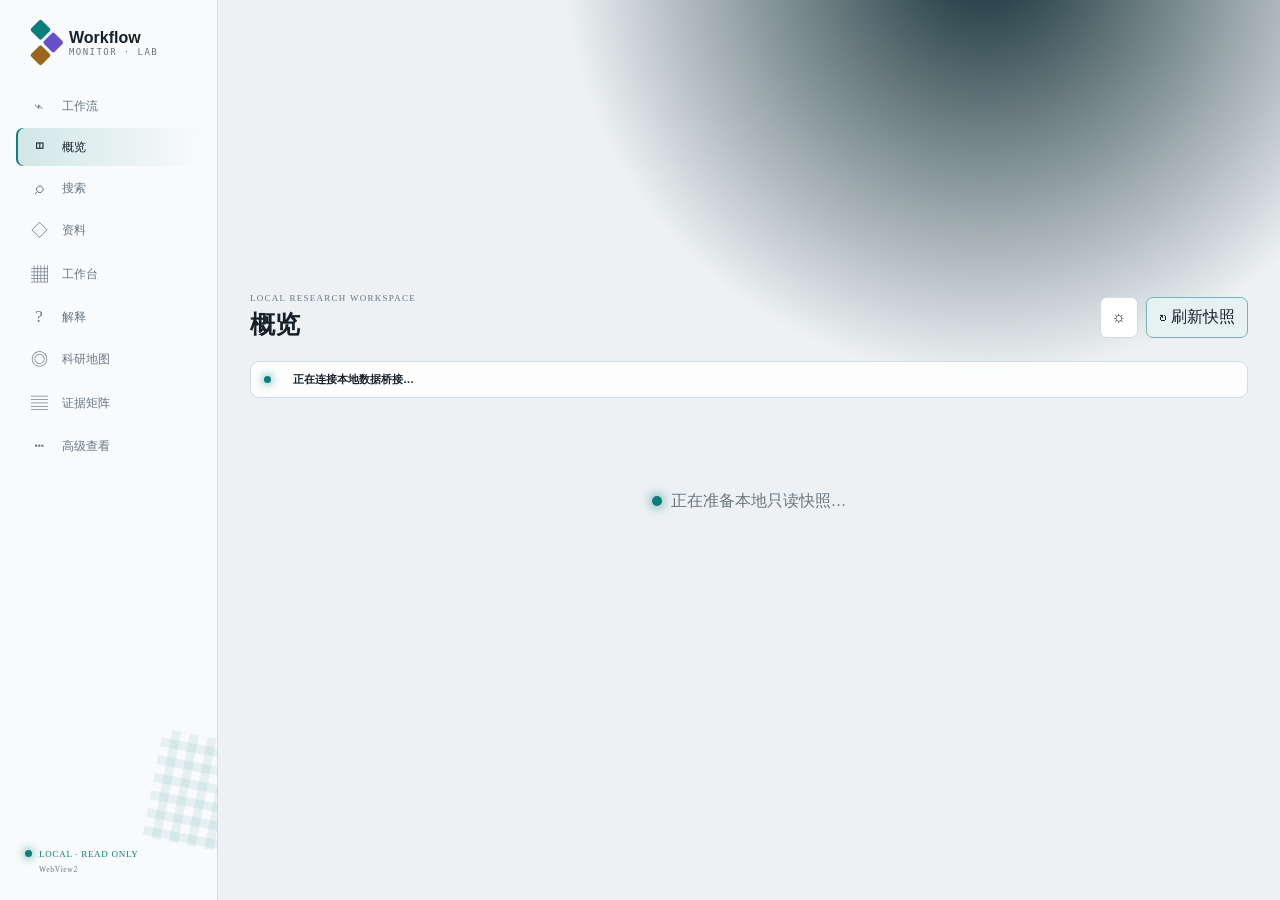
==== project_hooks/ui/web/assets/index.html @ 097acbc5 "refactor: establish modular workflow monitor architecture" ====
<!doctype html>
<html lang="zh-CN">
<head>
  <meta charset="utf-8">
  <meta name="viewport" content="width=device-width,initial-scale=1">
  <meta name="color-scheme" content="dark light">
  <title>Workflow Monitor</title>
  <link rel="stylesheet" href="styles.css">
  <link rel="stylesheet" href="workbench.css">
</head>
<body>
  <div id="app" class="app" data-theme="dark">
    <aside class="sidebar">
      <div class="brand"><span class="brand-mark"><i></i><i></i><i></i></span><span><b>Workflow</b><small>MONITOR · LAB</small></span></div>
      <nav id="navigation" aria-label="主导航"></nav>
      <div class="runtime"><span></span>LOCAL · READ ONLY<small id="runtime-version">WebView2</small></div>
    </aside>
    <main class="workspace">
      <header class="topbar">
        <div><p id="crumb">LOCAL RESEARCH WORKSPACE</p><h1 id="page-title">概览</h1></div>
        <div class="toolbar">
          <button id="theme-toggle" class="icon-button" title="切换主题" aria-label="切换主题">☼</button>
          <button id="refresh-button" class="primary-button">↻ 刷新快照</button>
        </div>
      </header>
      <div id="notice" class="notice hidden" role="status"></div>
      <section id="status-strip" class="status-strip loading"><span class="pulse"></span><b>正在连接本地数据桥接…</b></section>
      <section id="content" tabindex="-1"></section>
    </main>
  </div>
  <div id="drawer" class="drawer hidden" role="dialog" aria-modal="true" aria-labelledby="drawer-title">
    <button id="drawer-close" class="drawer-close" aria-label="关闭">×</button><div id="drawer-body"></div>
  </div>
  <script type="module" src="app.js"></script>
</body>
</html>
---- project_hooks/ui/web/assets/styles.css ----
:root{font-family:Inter,"Segoe UI","Microsoft YaHei",sans-serif}.app{--bg:#090d13;--side:#0d131b;--panel:#111923;--panel2:#17212d;--line:#253140;--text:#ecf3f7;--muted:#8494a6;--cyan:#36d4c8;--violet:#9b88f5;--amber:#e8b85f;min-height:100vh;color:var(--text);background:radial-gradient(circle at 77% -5%,#153038 0,transparent 31%),var(--bg);display:grid;grid-template-columns:218px minmax(0,1fr)}.app[data-theme=light]{--bg:#edf1f3;--side:#f9fbfc;--panel:#fff;--panel2:#f2f6f7;--line:#d3dce1;--text:#162028;--muted:#687681;--cyan:#087f79;--violet:#6552ca;--amber:#9c671d;color-scheme:light}*{box-sizing:border-box}body{margin:0;background:#090d13}button,input{font:inherit}.sidebar{background:color-mix(in srgb,var(--side) 96%,transparent);border-right:1px solid var(--line);padding:26px 16px;display:flex;flex-direction:column;position:relative;overflow:hidden}.sidebar:after{content:"";position:absolute;width:110px;height:110px;right:-45px;bottom:52px;background:linear-gradient(90deg,transparent 50%,color-mix(in srgb,var(--cyan) 8%,transparent) 50%),linear-gradient(transparent 50%,color-mix(in srgb,var(--cyan) 8%,transparent) 50%);background-size:18px 18px;transform:rotate(11deg);pointer-events:none}.brand{display:flex;align-items:center;gap:12px;padding:0 8px 28px}.brand b,.brand small{display:block}.brand small{font:9px ui-monospace,monospace;letter-spacing:.16em;color:var(--muted)}.brand-mark{width:33px;height:33px;display:grid;grid-template-columns:1fr 1fr;grid-template-rows:1fr 1fr;gap:3px;transform:rotate(45deg)}.brand-mark i{border-radius:2px}.brand-mark i:nth-child(1){background:var(--cyan)}.brand-mark i:nth-child(2){background:var(--violet)}.brand-mark i:nth-child(3){background:var(--amber);grid-column:2}nav{display:grid;gap:3px}nav button{border:0;background:transparent;color:var(--muted);padding:9px 13px;border-radius:7px;text-align:left;cursor:pointer;display:flex;gap:13px;align-items:center;font-size:12px}nav button span{font:17px ui-monospace;width:20px;text-align:center}nav button:hover{background:var(--panel2);color:var(--text)}nav button.active{background:linear-gradient(90deg,color-mix(in srgb,var(--cyan) 16%,transparent),transparent);box-shadow:inset 2px 0 var(--cyan);color:var(--text)}.runtime{margin-top:auto;padding:14px 9px 0;color:var(--cyan);font:9px ui-monospace;letter-spacing:.08em;z-index:1}.runtime>span,.pulse{display:inline-block;width:7px;height:7px;background:var(--cyan);border-radius:50%;box-shadow:0 0 10px var(--cyan);margin-right:7px}.runtime small{display:block;color:var(--muted);margin:6px 0 0 14px}.workspace{padding:25px 32px 40px;min-width:0;max-width:1680px;width:100%;margin:auto}.topbar{display:flex;align-items:center;justify-content:space-between}.topbar p{font:9px ui-monospace;letter-spacing:.14em;color:var(--muted);margin:0 0 5px}.topbar h1{font-size:25px;margin:0}.toolbar,.button-row{display:flex;gap:8px}.toolbar button,.button-row button,.graph-tools button{border:1px solid var(--line);background:var(--panel);color:var(--text);border-radius:7px;padding:9px 12px;cursor:pointer}.toolbar .icon-button{width:38px;padding:0}.primary-button{border-color:color-mix(in srgb,var(--cyan) 45%,var(--line))!important;background:color-mix(in srgb,var(--cyan) 10%,var(--panel))!important}.status-strip{border:1px solid var(--line);background:color-mix(in srgb,var(--panel) 88%,transparent);border-radius:9px;margin:20px 0 13px;padding:10px 13px;display:flex;align-items:center;gap:15px;font-size:11px}.status-strip code{border-left:1px solid var(--line);padding-left:15px;color:var(--muted)}.status-strip>span:last-child{margin-left:auto;color:var(--muted);font:9px ui-monospace}.metrics{display:grid;grid-template-columns:repeat(4,1fr);gap:11px;margin-bottom:11px}.metrics article,.panel{border:1px solid var(--line);border-radius:10px;background:linear-gradient(145deg,var(--panel),color-mix(in srgb,var(--panel2) 65%,var(--panel)));box-shadow:0 10px 35px #00000010}.metrics article{padding:15px 17px;min-width:0;position:relative;overflow:hidden}.metrics article:after{content:"";position:absolute;right:0;top:0;width:30px;border-top:4px solid var(--cyan)}.metrics span,.metrics small{display:block;color:var(--muted);font-size:10px;white-space:nowrap;overflow:hidden;text-overflow:ellipsis}.metrics b{display:block;font:25px/1.35 ui-monospace;margin-top:3px}.metrics b.accent,.accent{color:var(--cyan)}.metrics b.good,.good{color:#61d28a}.metrics b.warn,.warn{color:var(--amber)}.grid{display:grid;gap:11px;margin-bottom:11px}.grid.two{grid-template-columns:repeat(2,minmax(0,1fr))}.panel{padding:18px;margin-bottom:11px;min-width:0}.panel>header{display:flex;align-items:flex-start;justify-content:space-between;margin-bottom:16px}.panel header small,.drawer small{color:var(--cyan);font:8px ui-monospace;letter-spacing:.15em}.panel h2,.drawer h2{font-size:15px;margin:4px 0 0}.details{display:grid;grid-template-columns:minmax(80px,.25fr) 1fr;margin:0}.details dt,.details dd{padding:8px;border-bottom:1px solid var(--line);font-size:10px}.details dt{color:var(--muted)}.details dd{margin:0;overflow-wrap:anywhere}.steps{padding-left:20px}.steps li{padding:7px;color:var(--muted);font-size:11px}.boundary{display:grid;grid-template-columns:50px 1fr;gap:8px;font-size:10px}.boundary b{color:var(--cyan)}.muted,.count{color:var(--muted);font-size:10px;line-height:1.7}.table-wrap{width:100%;overflow:auto}table{width:100%;border-collapse:collapse;font-size:10px}th,td{text-align:left;padding:9px;border-bottom:1px solid var(--line);vertical-align:top;max-width:520px;overflow-wrap:anywhere}th{color:var(--muted);font-weight:600;background:color-mix(in srgb,var(--panel2) 75%,transparent);position:sticky;top:0}tbody tr[data-record]{cursor:pointer}tbody tr[data-record]:hover{background:color-mix(in srgb,var(--cyan) 7%,transparent)}.empty{text-align:center;padding:30px;color:var(--muted)}.searchbox{border:1px solid var(--line);background:var(--bg);border-radius:8px;display:flex;align-items:center;padding:0 12px}.searchbox span{color:var(--cyan);font-size:18px}.searchbox input,.graph-tools input{border:0;background:transparent;color:var(--text);outline:0;padding:11px;width:100%}.flow{display:flex;align-items:center;justify-content:space-between;gap:8px;margin:24px 0}.flow b{border:1px solid var(--line);background:var(--panel2);padding:10px;border-radius:6px;font-size:10px}.flow i{color:var(--cyan)}.legend{display:flex;gap:20px;color:var(--muted);font-size:9px}.legend.vertical{display:grid;margin:22px 0}.legend i{display:inline-block;width:24px;border-top:2px solid var(--cyan);margin-right:7px;vertical-align:middle}.legend i.dashed{border-color:var(--muted);border-style:dashed}.graph-tools{display:flex;align-items:center;gap:9px;margin-bottom:10px}.graph-tools input{border:1px solid var(--line);border-radius:6px;max-width:280px}.graph-tools span{margin-left:auto;color:var(--muted);font:9px ui-monospace}.graph-canvas{background:radial-gradient(circle at center,color-mix(in srgb,var(--cyan) 7%,transparent),transparent 50%),var(--bg);border:1px solid var(--line);border-radius:8px;overflow:hidden}.graph-canvas svg{width:100%;height:min(58vh,540px)}.graph-canvas line{stroke-width:1.2}.graph-canvas line.explicit{stroke:var(--cyan)}.graph-canvas line.derived{stroke:var(--muted);stroke-dasharray:5 5}.graph-node{cursor:pointer}.graph-node circle{fill:var(--panel2);stroke:var(--muted);stroke-width:2}.graph-node circle.theory{stroke:var(--amber)}.graph-node circle.literature{stroke:#4db8df}.graph-node circle.simulation,.graph-node circle.attempt{stroke:var(--violet)}.graph-node circle.task{stroke:var(--cyan)}.graph-node text{fill:var(--muted);font-size:8px;pointer-events:none}.compare{display:grid;grid-template-columns:repeat(auto-fit,minmax(260px,1fr));gap:10px}.compare article{border:1px solid var(--line);background:var(--bg);padding:14px;border-radius:8px}.compare article header{display:flex;justify-content:space-between}.compare h3{font-size:12px;line-height:1.5;min-height:36px}.badge{font:8px ui-monospace;padding:4px 7px;border-radius:8px;background:color-mix(in srgb,var(--cyan) 14%,transparent);color:var(--cyan)}.badge.negative{color:#ef8171}.badge.paused{color:var(--amber)}.matrix td.registered{color:var(--cyan)}.matrix td.unregistered{color:var(--muted)}pre{background:var(--bg);border:1px solid var(--line);padding:13px;border-radius:7px;overflow:auto;color:var(--muted);font:9px/1.55 ui-monospace;white-space:pre-wrap}.notice{position:fixed;right:24px;top:20px;z-index:20;max-width:520px;background:var(--panel);border:1px solid var(--cyan);border-radius:8px;padding:11px 14px;box-shadow:0 12px 35px #0005;font-size:10px}.notice.error{border-color:#e97567}.notice.warn{border-color:var(--amber);position:static;margin-bottom:10px}.hidden{display:none!important}.loading-card{padding:80px;text-align:center;color:var(--muted)}.loading-card span{display:inline-block;width:10px;height:10px;border-radius:50%;background:var(--cyan);box-shadow:0 0 12px var(--cyan);margin-right:9px}.drawer{position:fixed;z-index:30;right:0;top:0;height:100vh;width:min(520px,90vw);background:#0d131bf5;color:#eaf2f6;border-left:1px solid #273340;padding:30px;box-shadow:-20px 0 60px #0007;overflow:auto}.drawer-close{position:absolute;right:16px;top:13px;border:0;background:transparent;color:#9aabba;font-size:25px;cursor:pointer}.drawer pre{margin-top:20px}.count{margin:10px 0}@media(max-width:1050px){.app{grid-template-columns:76px 1fr}.brand>span:last-child,.runtime{display:none}.brand{padding-left:4px}.brand-mark{width:30px;height:30px}nav button{justify-content:center;padding:9px;font-size:0}nav button span{font-size:17px}.workspace{padding:23px}.metrics{grid-template-columns:repeat(2,1fr)}}@media(max-width:720px){.app{display:block}.sidebar{position:sticky;top:0;z-index:10;flex-direction:row;padding:7px;align-items:center}.brand{padding:0;margin-right:8px}nav{display:flex;overflow:auto}.workspace{padding:16px 12px}.grid.two{grid-template-columns:1fr}.metrics{grid-template-columns:1fr 1fr}.status-strip code,.status-strip>span:last-child{display:none}.flow{align-items:stretch;flex-direction:column}.flow i{transform:rotate(90deg);align-self:center}.graph-tools{flex-wrap:wrap}.topbar h1{font-size:21px}}
---- project_hooks/ui/web/assets/workbench.css ----
.lifecycle-steps{display:flex;align-items:center;gap:8px;flex-wrap:wrap;margin:6px 0 18px}.lifecycle-steps span{border:1px solid var(--line);border-radius:999px;padding:7px 10px;color:var(--muted);font-size:10px}.lifecycle-steps span.current{border-color:var(--cyan);color:var(--cyan);box-shadow:0 0 16px color-mix(in srgb,var(--cyan) 18%,transparent)}.lifecycle-steps i{color:var(--muted)}
.resource-grid{display:grid;grid-template-columns:repeat(auto-fit,minmax(220px,1fr));gap:10px}.resource-directory{border:1px solid var(--line);border-radius:9px;background:var(--bg);padding:14px;cursor:pointer;min-width:0}.resource-directory:hover,.resource-directory:focus-visible,.resource-directory.active{outline:2px solid var(--cyan);outline-offset:1px}.resource-directory header{display:flex;justify-content:space-between;gap:10px}.resource-directory h3{margin:3px 0;font-size:13px}.resource-directory header small{color:var(--cyan);font:8px ui-monospace}.resource-directory p{color:var(--muted);font-size:10px;min-height:32px}.resource-counts{color:var(--muted);font-size:10px;margin:10px 0}.resource-directory button,.panel>header>button{border:1px solid var(--line);background:var(--panel);color:var(--text);border-radius:7px;padding:8px 10px;cursor:pointer}.resource-directory button{width:100%}
.search-controls{display:grid;grid-template-columns:minmax(220px,1fr) auto auto;gap:8px}.search-controls>button,.pagination button{border:1px solid var(--line);background:var(--panel);color:var(--text);border-radius:7px;padding:9px 12px;cursor:pointer}.pagination{display:flex;justify-content:flex-end;gap:8px;margin-top:12px}.pagination button:disabled{opacity:.4;cursor:not-allowed}
.disclosure{padding:0}.disclosure>summary{cursor:pointer;list-style:none;padding:18px;display:flex;align-items:center;justify-content:space-between}.disclosure>summary::-webkit-details-marker{display:none}.disclosure>summary span{display:grid;gap:4px}.disclosure>summary b{font-size:14px}.disclosure>summary em{font:9px ui-monospace;color:var(--muted);font-style:normal}.disclosure[open]>summary{border-bottom:1px solid var(--line)}.lazy-body{padding:18px}
.glossary{display:grid;gap:8px}.glossary details{border:1px solid var(--line);border-radius:8px;background:var(--bg)}.glossary summary{cursor:pointer;padding:12px;color:var(--text)}.glossary summary span{float:right;color:var(--muted);font:9px ui-monospace}.glossary-item{width:100%;border:0;border-top:1px solid var(--line);background:transparent;color:var(--text);padding:10px 13px;display:grid;grid-template-columns:180px 1fr;text-align:left;cursor:pointer}.glossary-item:hover,.glossary-item:focus-visible{background:color-mix(in srgb,var(--cyan) 8%,transparent)}.glossary-item span{color:var(--muted)}
@media(max-width:720px){.search-controls{grid-template-columns:1fr auto}.search-controls .searchbox{grid-column:1/-1}.glossary-item{grid-template-columns:1fr}.lifecycle-steps i{display:none}}
.type-chips{display:flex;gap:7px;flex-wrap:wrap;margin-bottom:10px}.type-chips button{border:1px solid var(--line);background:var(--panel);color:var(--muted);border-radius:999px;padding:7px 11px;cursor:pointer}.type-chips button.active{border-color:var(--cyan);color:var(--cyan);background:color-mix(in srgb,var(--cyan) 10%,var(--panel))}.type-chips span{margin-left:6px;font:9px ui-monospace;opacity:.75}
.timeline-stats{color:var(--muted);font:10px ui-monospace;margin:8px 0 12px}.timeline-canvas{width:100%;overflow-x:auto;overflow-y:hidden;border:1px solid var(--line);border-radius:9px;background:radial-gradient(circle at center,color-mix(in srgb,var(--cyan) 6%,transparent),transparent 55%),var(--bg)}.timeline-canvas svg{height:680px;display:block}.timeline-canvas line{stroke-width:2}.timeline-canvas line.version{stroke:var(--cyan)}.timeline-canvas line.derived{stroke:var(--muted);stroke-dasharray:6 5}.timeline-canvas line.explicit{stroke:var(--amber);stroke-width:3}.timeline-node{cursor:pointer}.timeline-node rect{fill:var(--panel2);stroke:var(--muted);stroke-width:1.5}.timeline-node.exploration rect{stroke:var(--violet)}.timeline-node.file rect,.timeline-node.file-group rect{stroke:var(--amber)}.timeline-node text{fill:var(--text);font-size:10px;pointer-events:none}.timeline-node:hover rect,.timeline-node:focus rect{stroke-width:3}.timeline-version-card{height:100%;border:2px solid var(--cyan);border-radius:10px;background:color-mix(in srgb,var(--cyan) 9%,var(--panel2));color:var(--text);padding:10px;overflow:hidden;pointer-events:none}.timeline-version-card header{display:flex;justify-content:space-between;align-items:center;margin-bottom:6px}.timeline-version-card header b{color:var(--cyan);font:14px ui-monospace}.timeline-version-card header span{color:var(--muted);font:8px ui-monospace}.timeline-version-card small{display:block;color:var(--amber);font:8px ui-monospace;margin-top:5px}.timeline-version-card p{display:-webkit-box;-webkit-box-orient:vertical;-webkit-line-clamp:2;overflow:hidden;margin:2px 0;color:var(--text);font-size:9px;line-height:1.35}.timeline-node.version:hover .timeline-version-card,.timeline-node.version:focus .timeline-version-card{box-shadow:0 0 0 2px var(--cyan),0 0 18px color-mix(in srgb,var(--cyan) 20%,transparent)}
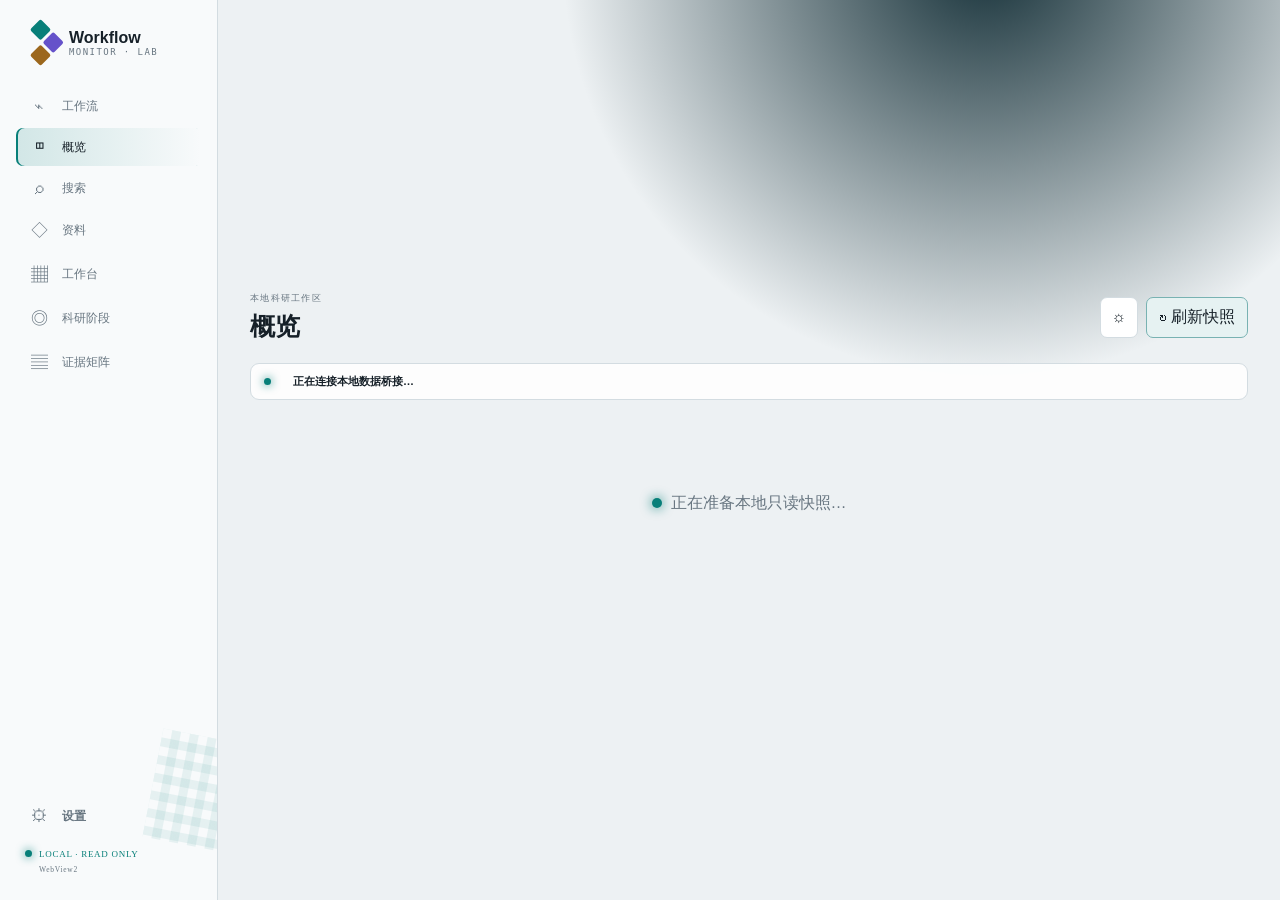
==== commit 65e08e38: "Prepare Workflow Monitor v1.6 public release" ====
--- a/project_hooks/ui/web/assets/index.html
+++ b/project_hooks/ui/web/assets/index.html
@@ -7,12 +7,14 @@
   <title>Workflow Monitor</title>
   <link rel="stylesheet" href="styles.css">
   <link rel="stylesheet" href="workbench.css">
+  <link rel="stylesheet" href="settings.css">
 </head>
 <body>
   <div id="app" class="app" data-theme="dark">
     <aside class="sidebar">
       <div class="brand"><span class="brand-mark"><i></i><i></i><i></i></span><span><b>Workflow</b><small>MONITOR · LAB</small></span></div>
       <nav id="navigation" aria-label="主导航"></nav>
+      <button id="settings-button" class="settings-button"><span>⚙</span><b id="settings-label">设置</b></button>
       <div class="runtime"><span></span>LOCAL · READ ONLY<small id="runtime-version">WebView2</small></div>
     </aside>
     <main class="workspace">
--- a/project_hooks/ui/web/assets/styles.css
+++ b/project_hooks/ui/web/assets/styles.css
@@ -1 +1 @@
-:root{font-family:Inter,"Segoe UI","Microsoft YaHei",sans-serif}.app{--bg:#090d13;--side:#0d131b;--panel:#111923;--panel2:#17212d;--line:#253140;--text:#ecf3f7;--muted:#8494a6;--cyan:#36d4c8;--violet:#9b88f5;--amber:#e8b85f;min-height:100vh;color:var(--text);background:radial-gradient(circle at 77% -5%,#153038 0,transparent 31%),var(--bg);display:grid;grid-template-columns:218px minmax(0,1fr)}.app[data-theme=light]{--bg:#edf1f3;--side:#f9fbfc;--panel:#fff;--panel2:#f2f6f7;--line:#d3dce1;--text:#162028;--muted:#687681;--cyan:#087f79;--violet:#6552ca;--amber:#9c671d;color-scheme:light}*{box-sizing:border-box}body{margin:0;background:#090d13}button,input{font:inherit}.sidebar{background:color-mix(in srgb,var(--side) 96%,transparent);border-right:1px solid var(--line);padding:26px 16px;display:flex;flex-direction:column;position:relative;overflow:hidden}.sidebar:after{content:"";position:absolute;width:110px;height:110px;right:-45px;bottom:52px;background:linear-gradient(90deg,transparent 50%,color-mix(in srgb,var(--cyan) 8%,transparent) 50%),linear-gradient(transparent 50%,color-mix(in srgb,var(--cyan) 8%,transparent) 50%);background-size:18px 18px;transform:rotate(11deg);pointer-events:none}.brand{display:flex;align-items:center;gap:12px;padding:0 8px 28px}.brand b,.brand small{display:block}.brand small{font:9px ui-monospace,monospace;letter-spacing:.16em;color:var(--muted)}.brand-mark{width:33px;height:33px;display:grid;grid-template-columns:1fr 1fr;grid-template-rows:1fr 1fr;gap:3px;transform:rotate(45deg)}.brand-mark i{border-radius:2px}.brand-mark i:nth-child(1){background:var(--cyan)}.brand-mark i:nth-child(2){background:var(--violet)}.brand-mark i:nth-child(3){background:var(--amber);grid-column:2}nav{display:grid;gap:3px}nav button{border:0;background:transparent;color:var(--muted);padding:9px 13px;border-radius:7px;text-align:left;cursor:pointer;display:flex;gap:13px;align-items:center;font-size:12px}nav button span{font:17px ui-monospace;width:20px;text-align:center}nav button:hover{background:var(--panel2);color:var(--text)}nav button.active{background:linear-gradient(90deg,color-mix(in srgb,var(--cyan) 16%,transparent),transparent);box-shadow:inset 2px 0 var(--cyan);color:var(--text)}.runtime{margin-top:auto;padding:14px 9px 0;color:var(--cyan);font:9px ui-monospace;letter-spacing:.08em;z-index:1}.runtime>span,.pulse{display:inline-block;width:7px;height:7px;background:var(--cyan);border-radius:50%;box-shadow:0 0 10px var(--cyan);margin-right:7px}.runtime small{display:block;color:var(--muted);margin:6px 0 0 14px}.workspace{padding:25px 32px 40px;min-width:0;max-width:1680px;width:100%;margin:auto}.topbar{display:flex;align-items:center;justify-content:space-between}.topbar p{font:9px ui-monospace;letter-spacing:.14em;color:var(--muted);margin:0 0 5px}.topbar h1{font-size:25px;margin:0}.toolbar,.button-row{display:flex;gap:8px}.toolbar button,.button-row button,.graph-tools button{border:1px solid var(--line);background:var(--panel);color:var(--text);border-radius:7px;padding:9px 12px;cursor:pointer}.toolbar .icon-button{width:38px;padding:0}.primary-button{border-color:color-mix(in srgb,var(--cyan) 45%,var(--line))!important;background:color-mix(in srgb,var(--cyan) 10%,var(--panel))!important}.status-strip{border:1px solid var(--line);background:color-mix(in srgb,var(--panel) 88%,transparent);border-radius:9px;margin:20px 0 13px;padding:10px 13px;display:flex;align-items:center;gap:15px;font-size:11px}.status-strip code{border-left:1px solid var(--line);padding-left:15px;color:var(--muted)}.status-strip>span:last-child{margin-left:auto;color:var(--muted);font:9px ui-monospace}.metrics{display:grid;grid-template-columns:repeat(4,1fr);gap:11px;margin-bottom:11px}.metrics article,.panel{border:1px solid var(--line);border-radius:10px;background:linear-gradient(145deg,var(--panel),color-mix(in srgb,var(--panel2) 65%,var(--panel)));box-shadow:0 10px 35px #00000010}.metrics article{padding:15px 17px;min-width:0;position:relative;overflow:hidden}.metrics article:after{content:"";position:absolute;right:0;top:0;width:30px;border-top:4px solid var(--cyan)}.metrics span,.metrics small{display:block;color:var(--muted);font-size:10px;white-space:nowrap;overflow:hidden;text-overflow:ellipsis}.metrics b{display:block;font:25px/1.35 ui-monospace;margin-top:3px}.metrics b.accent,.accent{color:var(--cyan)}.metrics b.good,.good{color:#61d28a}.metrics b.warn,.warn{color:var(--amber)}.grid{display:grid;gap:11px;margin-bottom:11px}.grid.two{grid-template-columns:repeat(2,minmax(0,1fr))}.panel{padding:18px;margin-bottom:11px;min-width:0}.panel>header{display:flex;align-items:flex-start;justify-content:space-between;margin-bottom:16px}.panel header small,.drawer small{color:var(--cyan);font:8px ui-monospace;letter-spacing:.15em}.panel h2,.drawer h2{font-size:15px;margin:4px 0 0}.details{display:grid;grid-template-columns:minmax(80px,.25fr) 1fr;margin:0}.details dt,.details dd{padding:8px;border-bottom:1px solid var(--line);font-size:10px}.details dt{color:var(--muted)}.details dd{margin:0;overflow-wrap:anywhere}.steps{padding-left:20px}.steps li{padding:7px;color:var(--muted);font-size:11px}.boundary{display:grid;grid-template-columns:50px 1fr;gap:8px;font-size:10px}.boundary b{color:var(--cyan)}.muted,.count{color:var(--muted);font-size:10px;line-height:1.7}.table-wrap{width:100%;overflow:auto}table{width:100%;border-collapse:collapse;font-size:10px}th,td{text-align:left;padding:9px;border-bottom:1px solid var(--line);vertical-align:top;max-width:520px;overflow-wrap:anywhere}th{color:var(--muted);font-weight:600;background:color-mix(in srgb,var(--panel2) 75%,transparent);position:sticky;top:0}tbody tr[data-record]{cursor:pointer}tbody tr[data-record]:hover{background:color-mix(in srgb,var(--cyan) 7%,transparent)}.empty{text-align:center;padding:30px;color:var(--muted)}.searchbox{border:1px solid var(--line);background:var(--bg);border-radius:8px;display:flex;align-items:center;padding:0 12px}.searchbox span{color:var(--cyan);font-size:18px}.searchbox input,.graph-tools input{border:0;background:transparent;color:var(--text);outline:0;padding:11px;width:100%}.flow{display:flex;align-items:center;justify-content:space-between;gap:8px;margin:24px 0}.flow b{border:1px solid var(--line);background:var(--panel2);padding:10px;border-radius:6px;font-size:10px}.flow i{color:var(--cyan)}.legend{display:flex;gap:20px;color:var(--muted);font-size:9px}.legend.vertical{display:grid;margin:22px 0}.legend i{display:inline-block;width:24px;border-top:2px solid var(--cyan);margin-right:7px;vertical-align:middle}.legend i.dashed{border-color:var(--muted);border-style:dashed}.graph-tools{display:flex;align-items:center;gap:9px;margin-bottom:10px}.graph-tools input{border:1px solid var(--line);border-radius:6px;max-width:280px}.graph-tools span{margin-left:auto;color:var(--muted);font:9px ui-monospace}.graph-canvas{background:radial-gradient(circle at center,color-mix(in srgb,var(--cyan) 7%,transparent),transparent 50%),var(--bg);border:1px solid var(--line);border-radius:8px;overflow:hidden}.graph-canvas svg{width:100%;height:min(58vh,540px)}.graph-canvas line{stroke-width:1.2}.graph-canvas line.explicit{stroke:var(--cyan)}.graph-canvas line.derived{stroke:var(--muted);stroke-dasharray:5 5}.graph-node{cursor:pointer}.graph-node circle{fill:var(--panel2);stroke:var(--muted);stroke-width:2}.graph-node circle.theory{stroke:var(--amber)}.graph-node circle.literature{stroke:#4db8df}.graph-node circle.simulation,.graph-node circle.attempt{stroke:var(--violet)}.graph-node circle.task{stroke:var(--cyan)}.graph-node text{fill:var(--muted);font-size:8px;pointer-events:none}.compare{display:grid;grid-template-columns:repeat(auto-fit,minmax(260px,1fr));gap:10px}.compare article{border:1px solid var(--line);background:var(--bg);padding:14px;border-radius:8px}.compare article header{display:flex;justify-content:space-between}.compare h3{font-size:12px;line-height:1.5;min-height:36px}.badge{font:8px ui-monospace;padding:4px 7px;border-radius:8px;background:color-mix(in srgb,var(--cyan) 14%,transparent);color:var(--cyan)}.badge.negative{color:#ef8171}.badge.paused{color:var(--amber)}.matrix td.registered{color:var(--cyan)}.matrix td.unregistered{color:var(--muted)}pre{background:var(--bg);border:1px solid var(--line);padding:13px;border-radius:7px;overflow:auto;color:var(--muted);font:9px/1.55 ui-monospace;white-space:pre-wrap}.notice{position:fixed;right:24px;top:20px;z-index:20;max-width:520px;background:var(--panel);border:1px solid var(--cyan);border-radius:8px;padding:11px 14px;box-shadow:0 12px 35px #0005;font-size:10px}.notice.error{border-color:#e97567}.notice.warn{border-color:var(--amber);position:static;margin-bottom:10px}.hidden{display:none!important}.loading-card{padding:80px;text-align:center;color:var(--muted)}.loading-card span{display:inline-block;width:10px;height:10px;border-radius:50%;background:var(--cyan);box-shadow:0 0 12px var(--cyan);margin-right:9px}.drawer{position:fixed;z-index:30;right:0;top:0;height:100vh;width:min(520px,90vw);background:#0d131bf5;color:#eaf2f6;border-left:1px solid #273340;padding:30px;box-shadow:-20px 0 60px #0007;overflow:auto}.drawer-close{position:absolute;right:16px;top:13px;border:0;background:transparent;color:#9aabba;font-size:25px;cursor:pointer}.drawer pre{margin-top:20px}.count{margin:10px 0}@media(max-width:1050px){.app{grid-template-columns:76px 1fr}.brand>span:last-child,.runtime{display:none}.brand{padding-left:4px}.brand-mark{width:30px;height:30px}nav button{justify-content:center;padding:9px;font-size:0}nav button span{font-size:17px}.workspace{padding:23px}.metrics{grid-template-columns:repeat(2,1fr)}}@media(max-width:720px){.app{display:block}.sidebar{position:sticky;top:0;z-index:10;flex-direction:row;padding:7px;align-items:center}.brand{padding:0;margin-right:8px}nav{display:flex;overflow:auto}.workspace{padding:16px 12px}.grid.two{grid-template-columns:1fr}.metrics{grid-template-columns:1fr 1fr}.status-strip code,.status-strip>span:last-child{display:none}.flow{align-items:stretch;flex-direction:column}.flow i{transform:rotate(90deg);align-self:center}.graph-tools{flex-wrap:wrap}.topbar h1{font-size:21px}}
+:root{font-family:Inter,"Segoe UI","Microsoft YaHei",sans-serif}.app{--bg:#090d13;--side:#0d131b;--panel:#111923;--panel2:#17212d;--line:#253140;--text:#ecf3f7;--muted:#8494a6;--cyan:#36d4c8;--violet:#9b88f5;--amber:#e8b85f;min-height:100vh;color:var(--text);background:radial-gradient(circle at 77% -5%,#153038 0,transparent 31%),var(--bg);display:grid;grid-template-columns:218px minmax(0,1fr)}.app[data-theme=light]{--bg:#edf1f3;--side:#f9fbfc;--panel:#fff;--panel2:#f2f6f7;--line:#d3dce1;--text:#162028;--muted:#687681;--cyan:#087f79;--violet:#6552ca;--amber:#9c671d;color-scheme:light}*{box-sizing:border-box}body{margin:0;background:#090d13}button,input{font:inherit}.sidebar{background:color-mix(in srgb,var(--side) 96%,transparent);border-right:1px solid var(--line);padding:26px 16px;display:flex;flex-direction:column;position:relative;overflow:hidden}.sidebar:after{content:"";position:absolute;width:110px;height:110px;right:-45px;bottom:52px;background:linear-gradient(90deg,transparent 50%,color-mix(in srgb,var(--cyan) 8%,transparent) 50%),linear-gradient(transparent 50%,color-mix(in srgb,var(--cyan) 8%,transparent) 50%);background-size:18px 18px;transform:rotate(11deg);pointer-events:none}.brand{display:flex;align-items:center;gap:12px;padding:0 8px 28px}.brand b,.brand small{display:block}.brand small{font:9px ui-monospace,monospace;letter-spacing:.16em;color:var(--muted)}.brand-mark{width:33px;height:33px;display:grid;grid-template-columns:1fr 1fr;grid-template-rows:1fr 1fr;gap:3px;transform:rotate(45deg)}.brand-mark i{border-radius:2px}.brand-mark i:nth-child(1){background:var(--cyan)}.brand-mark i:nth-child(2){background:var(--violet)}.brand-mark i:nth-child(3){background:var(--amber);grid-column:2}nav{display:grid;gap:3px}nav button{border:0;background:transparent;color:var(--muted);padding:9px 13px;border-radius:7px;text-align:left;cursor:pointer;display:flex;gap:13px;align-items:center;font-size:12px}nav button span{font:17px ui-monospace;width:20px;text-align:center}nav button:hover{background:var(--panel2);color:var(--text)}nav button.active{background:linear-gradient(90deg,color-mix(in srgb,var(--cyan) 16%,transparent),transparent);box-shadow:inset 2px 0 var(--cyan);color:var(--text)}.runtime{margin-top:auto;padding:14px 9px 0;color:var(--cyan);font:9px ui-monospace;letter-spacing:.08em;z-index:1}.runtime>span,.pulse{display:inline-block;width:7px;height:7px;background:var(--cyan);border-radius:50%;box-shadow:0 0 10px var(--cyan);margin-right:7px}.runtime small{display:block;color:var(--muted);margin:6px 0 0 14px}.workspace{padding:25px 32px 40px;min-width:0;max-width:1680px;width:100%;margin:auto}.topbar{display:flex;align-items:center;justify-content:space-between}.topbar p{font:9px ui-monospace;letter-spacing:.14em;color:var(--muted);margin:0 0 5px}.topbar h1{font-size:25px;margin:0}.toolbar,.button-row{display:flex;gap:8px}.toolbar button,.button-row button{border:1px solid var(--line);background:var(--panel);color:var(--text);border-radius:7px;padding:9px 12px;cursor:pointer}.toolbar .icon-button{width:38px;padding:0}.primary-button{border-color:color-mix(in srgb,var(--cyan) 45%,var(--line))!important;background:color-mix(in srgb,var(--cyan) 10%,var(--panel))!important}.status-strip{border:1px solid var(--line);background:color-mix(in srgb,var(--panel) 88%,transparent);border-radius:9px;margin:20px 0 13px;padding:10px 13px;display:flex;align-items:center;gap:15px;font-size:11px}.status-strip code{border-left:1px solid var(--line);padding-left:15px;color:var(--muted)}.status-strip>span:last-child{margin-left:auto;color:var(--muted);font:9px ui-monospace}.metrics{display:grid;grid-template-columns:repeat(4,1fr);gap:11px;margin-bottom:11px}.metrics article,.panel{border:1px solid var(--line);border-radius:10px;background:linear-gradient(145deg,var(--panel),color-mix(in srgb,var(--panel2) 65%,var(--panel)));box-shadow:0 10px 35px #00000010}.metrics article{padding:15px 17px;min-width:0;position:relative;overflow:hidden}.metrics article:after{content:"";position:absolute;right:0;top:0;width:30px;border-top:4px solid var(--cyan)}.metrics span,.metrics small{display:block;color:var(--muted);font-size:10px;white-space:nowrap;overflow:hidden;text-overflow:ellipsis}.metrics b{display:block;font:25px/1.35 ui-monospace;margin-top:3px}.metrics b.accent,.accent{color:var(--cyan)}.metrics b.good,.good{color:#61d28a}.metrics b.warn,.warn{color:var(--amber)}.grid{display:grid;gap:11px;margin-bottom:11px}.grid.two{grid-template-columns:repeat(2,minmax(0,1fr))}.panel{padding:18px;margin-bottom:11px;min-width:0}.panel>header{display:flex;align-items:flex-start;justify-content:space-between;margin-bottom:16px}.panel header small,.drawer small{color:var(--cyan);font:8px ui-monospace;letter-spacing:.15em}.panel h2,.drawer h2{font-size:15px;margin:4px 0 0}.details{display:grid;grid-template-columns:minmax(80px,.25fr) 1fr;margin:0}.details dt,.details dd{padding:8px;border-bottom:1px solid var(--line);font-size:10px}.details dt{color:var(--muted)}.details dd{margin:0;overflow-wrap:anywhere}.steps{padding-left:20px}.steps li{padding:7px;color:var(--muted);font-size:11px}.boundary{display:grid;grid-template-columns:50px 1fr;gap:8px;font-size:10px}.boundary b{color:var(--cyan)}.muted,.count{color:var(--muted);font-size:10px;line-height:1.7}.table-wrap{width:100%;overflow:auto}table{width:100%;border-collapse:collapse;font-size:10px}th,td{text-align:left;padding:9px;border-bottom:1px solid var(--line);vertical-align:top;max-width:520px;overflow-wrap:anywhere}th{color:var(--muted);font-weight:600;background:color-mix(in srgb,var(--panel2) 75%,transparent);position:sticky;top:0}tbody tr[data-record]{cursor:pointer}tbody tr[data-record]:hover{background:color-mix(in srgb,var(--cyan) 7%,transparent)}.empty{text-align:center;padding:30px;color:var(--muted)}.searchbox{border:1px solid var(--line);background:var(--bg);border-radius:8px;display:flex;align-items:center;padding:0 12px}.searchbox span{color:var(--cyan);font-size:18px}.searchbox input{border:0;background:transparent;color:var(--text);outline:0;padding:11px;width:100%}.flow{display:flex;align-items:center;justify-content:space-between;gap:8px;margin:24px 0}.flow b{border:1px solid var(--line);background:var(--panel2);padding:10px;border-radius:6px;font-size:10px}.flow i{color:var(--cyan)}.legend{display:flex;gap:20px;color:var(--muted);font-size:9px}.legend.vertical{display:grid;margin:22px 0}.legend i{display:inline-block;width:24px;border-top:2px solid var(--cyan);margin-right:7px;vertical-align:middle}.legend i.dashed{border-color:var(--muted);border-style:dashed}.compare{display:grid;grid-template-columns:repeat(auto-fit,minmax(260px,1fr));gap:10px}.compare article{border:1px solid var(--line);background:var(--bg);padding:14px;border-radius:8px}.compare article header{display:flex;justify-content:space-between}.compare h3{font-size:12px;line-height:1.5;min-height:36px}.badge{font:8px ui-monospace;padding:4px 7px;border-radius:8px;background:color-mix(in srgb,var(--cyan) 14%,transparent);color:var(--cyan)}.badge.negative{color:#ef8171}.badge.paused{color:var(--amber)}.matrix td.registered{color:var(--cyan)}.matrix td.unregistered{color:var(--muted)}pre{background:var(--bg);border:1px solid var(--line);padding:13px;border-radius:7px;overflow:auto;color:var(--muted);font:9px/1.55 ui-monospace;white-space:pre-wrap}.notice{position:fixed;right:24px;top:20px;z-index:20;max-width:520px;background:var(--panel);border:1px solid var(--cyan);border-radius:8px;padding:11px 14px;box-shadow:0 12px 35px #0005;font-size:10px}.notice.error{border-color:#e97567}.notice.warn{border-color:var(--amber);position:static;margin-bottom:10px}.hidden{display:none!important}.loading-card{padding:80px;text-align:center;color:var(--muted)}.loading-card span{display:inline-block;width:10px;height:10px;border-radius:50%;background:var(--cyan);box-shadow:0 0 12px var(--cyan);margin-right:9px}.drawer{position:fixed;z-index:30;right:0;top:0;height:100vh;width:min(520px,90vw);background:#0d131bf5;color:#eaf2f6;border-left:1px solid #273340;padding:30px;box-shadow:-20px 0 60px #0007;overflow:auto}.drawer-close{position:absolute;right:16px;top:13px;border:0;background:transparent;color:#9aabba;font-size:25px;cursor:pointer}.drawer pre{margin-top:20px}.count{margin:10px 0}@media(max-width:1050px){.app{grid-template-columns:76px 1fr}.brand>span:last-child,.runtime{display:none}.brand{padding-left:4px}.brand-mark{width:30px;height:30px}nav button{justify-content:center;padding:9px;font-size:0}nav button span{font-size:17px}.workspace{padding:23px}.metrics{grid-template-columns:repeat(2,1fr)}}@media(max-width:720px){.app{display:block}.sidebar{position:sticky;top:0;z-index:10;flex-direction:row;padding:7px;align-items:center}.brand{padding:0;margin-right:8px}nav{display:flex;overflow:auto}.workspace{padding:16px 12px}.grid.two{grid-template-columns:1fr}.metrics{grid-template-columns:1fr 1fr}.status-strip code,.status-strip>span:last-child{display:none}.flow{align-items:stretch;flex-direction:column}.flow i{transform:rotate(90deg);align-self:center}.topbar h1{font-size:21px}}
--- a/project_hooks/ui/web/assets/workbench.css
+++ b/project_hooks/ui/web/assets/workbench.css
@@ -5,4 +5,8 @@
 .glossary{display:grid;gap:8px}.glossary details{border:1px solid var(--line);border-radius:8px;background:var(--bg)}.glossary summary{cursor:pointer;padding:12px;color:var(--text)}.glossary summary span{float:right;color:var(--muted);font:9px ui-monospace}.glossary-item{width:100%;border:0;border-top:1px solid var(--line);background:transparent;color:var(--text);padding:10px 13px;display:grid;grid-template-columns:180px 1fr;text-align:left;cursor:pointer}.glossary-item:hover,.glossary-item:focus-visible{background:color-mix(in srgb,var(--cyan) 8%,transparent)}.glossary-item span{color:var(--muted)}
 @media(max-width:720px){.search-controls{grid-template-columns:1fr auto}.search-controls .searchbox{grid-column:1/-1}.glossary-item{grid-template-columns:1fr}.lifecycle-steps i{display:none}}
 .type-chips{display:flex;gap:7px;flex-wrap:wrap;margin-bottom:10px}.type-chips button{border:1px solid var(--line);background:var(--panel);color:var(--muted);border-radius:999px;padding:7px 11px;cursor:pointer}.type-chips button.active{border-color:var(--cyan);color:var(--cyan);background:color-mix(in srgb,var(--cyan) 10%,var(--panel))}.type-chips span{margin-left:6px;font:9px ui-monospace;opacity:.75}
-.timeline-stats{color:var(--muted);font:10px ui-monospace;margin:8px 0 12px}.timeline-canvas{width:100%;overflow-x:auto;overflow-y:hidden;border:1px solid var(--line);border-radius:9px;background:radial-gradient(circle at center,color-mix(in srgb,var(--cyan) 6%,transparent),transparent 55%),var(--bg)}.timeline-canvas svg{height:680px;display:block}.timeline-canvas line{stroke-width:2}.timeline-canvas line.version{stroke:var(--cyan)}.timeline-canvas line.derived{stroke:var(--muted);stroke-dasharray:6 5}.timeline-canvas line.explicit{stroke:var(--amber);stroke-width:3}.timeline-node{cursor:pointer}.timeline-node rect{fill:var(--panel2);stroke:var(--muted);stroke-width:1.5}.timeline-node.exploration rect{stroke:var(--violet)}.timeline-node.file rect,.timeline-node.file-group rect{stroke:var(--amber)}.timeline-node text{fill:var(--text);font-size:10px;pointer-events:none}.timeline-node:hover rect,.timeline-node:focus rect{stroke-width:3}.timeline-version-card{height:100%;border:2px solid var(--cyan);border-radius:10px;background:color-mix(in srgb,var(--cyan) 9%,var(--panel2));color:var(--text);padding:10px;overflow:hidden;pointer-events:none}.timeline-version-card header{display:flex;justify-content:space-between;align-items:center;margin-bottom:6px}.timeline-version-card header b{color:var(--cyan);font:14px ui-monospace}.timeline-version-card header span{color:var(--muted);font:8px ui-monospace}.timeline-version-card small{display:block;color:var(--amber);font:8px ui-monospace;margin-top:5px}.timeline-version-card p{display:-webkit-box;-webkit-box-orient:vertical;-webkit-line-clamp:2;overflow:hidden;margin:2px 0;color:var(--text);font-size:9px;line-height:1.35}.timeline-node.version:hover .timeline-version-card,.timeline-node.version:focus .timeline-version-card{box-shadow:0 0 0 2px var(--cyan),0 0 18px color-mix(in srgb,var(--cyan) 20%,transparent)}
+.link-button{border:0;background:transparent;color:var(--cyan);padding:0;text-align:left;cursor:pointer}.link-button:hover{text-decoration:underline}input[data-workbench-select]{accent-color:var(--cyan)}td .badge+small{display:block;margin-top:5px;color:var(--muted);font:8px ui-monospace}
+.workbench-browser{display:grid;grid-template-columns:155px minmax(0,1fr);gap:16px;align-items:start}.workbench-kind-sidebar{border:1px solid var(--line);border-radius:8px;background:var(--bg);padding:10px;position:sticky;top:12px}.workbench-kind-sidebar>small{display:block;color:var(--muted);font:8px ui-monospace;letter-spacing:.12em;padding:3px 8px 9px}.workbench-kind-sidebar nav{display:grid;gap:2px}.workbench-kind-sidebar button{width:100%;display:flex!important;align-items:center;justify-content:space-between!important;gap:10px;border:0;border-left:2px solid transparent;border-radius:4px;background:transparent;color:var(--muted);padding:9px 8px;text-align:left;cursor:pointer;font-size:10px!important}.workbench-kind-sidebar button span{width:auto!important;text-align:left!important;font:inherit!important;white-space:nowrap}.workbench-kind-sidebar button:hover{background:var(--panel2);color:var(--text)}.workbench-kind-sidebar button.active{border-left-color:var(--cyan);background:color-mix(in srgb,var(--cyan) 9%,var(--panel));color:var(--text)}.workbench-kind-sidebar button b{font:8px ui-monospace;color:var(--muted)}.workbench-results{min-width:0}.workbench-results table{min-width:780px}.workbench-filterbar{display:flex;align-items:center;gap:10px;margin-bottom:10px}.workbench-purpose-menu{position:relative}.workbench-purpose-menu>summary{list-style:none;border:1px solid var(--line);border-radius:6px;background:var(--bg);color:var(--text);padding:9px 12px;cursor:pointer;font-size:10px;min-width:170px}.workbench-purpose-menu>summary::-webkit-details-marker{display:none}.workbench-purpose-menu>summary:after{content:"⌄";float:right;color:var(--cyan);margin-left:18px}.workbench-purpose-menu[open]>summary{border-color:var(--cyan)}.workbench-purpose-options{position:absolute;z-index:5;top:calc(100% + 5px);left:0;width:270px;max-height:320px;overflow:auto;border:1px solid var(--line);border-radius:7px;background:var(--panel);box-shadow:0 14px 35px #0005;padding:7px}.workbench-purpose-options label{display:flex;align-items:center;gap:9px;padding:8px;border-radius:4px;color:var(--muted);font-size:10px;cursor:pointer}.workbench-purpose-options label:hover{background:var(--panel2);color:var(--text)}.workbench-purpose-options input{accent-color:var(--cyan)}.workbench-result-count{margin-left:auto;color:var(--muted);font:9px ui-monospace}.workbench-selected-purposes{display:flex;align-items:center;gap:6px;flex-wrap:wrap;margin:0 0 11px;color:var(--muted);font-size:9px}.workbench-selected-purposes>span{margin-right:3px}.workbench-selected-purposes button{border:1px solid var(--line);border-radius:4px;background:var(--bg);color:var(--text);padding:5px 7px;cursor:pointer;font-size:9px}.workbench-selected-purposes button b{color:var(--muted);margin-left:4px}.workbench-selected-purposes button.clear-filter{border:0;background:transparent;color:var(--cyan)}.workbench-kind-select{display:none}.workbench-kind-select span{color:var(--muted);font-size:9px}.workbench-kind-select select{border:1px solid var(--line);border-radius:6px;background:var(--bg);color:var(--text);padding:8px;min-width:150px}
+.current-stage{display:flex;align-items:center;justify-content:space-between;gap:12px;border-left:3px solid var(--cyan);padding:10px 12px;background:color-mix(in srgb,var(--cyan) 7%,transparent);border-radius:5px}.empty.compact{padding:12px;text-align:left}.stage-list{display:grid;gap:9px;margin-top:14px}.stage-card{border:1px solid var(--line);border-radius:9px;background:var(--bg);overflow:hidden}.stage-card.current{border-color:color-mix(in srgb,var(--cyan) 70%,var(--line));box-shadow:inset 3px 0 var(--cyan)}.stage-card>summary{list-style:none;cursor:pointer;padding:14px 16px;display:flex;align-items:center;justify-content:space-between;gap:18px}.stage-card>summary::-webkit-details-marker{display:none}.stage-card>summary:before{content:"＋";color:var(--cyan);font:14px ui-monospace}.stage-card[open]>summary:before{content:"−"}.stage-card[open]>summary{border-bottom:1px solid var(--line)}.stage-heading{display:grid;gap:4px;flex:1}.stage-heading b{font-size:12px}.stage-heading small{color:var(--muted);font:8px ui-monospace}.stage-counts{display:flex;align-items:center;gap:8px}.stage-counts em{font:9px ui-monospace;color:var(--muted);font-style:normal;white-space:nowrap}.stage-body{padding:16px 18px;display:grid;gap:16px}.stage-body section{border-left:2px solid var(--line);padding-left:13px}.stage-body h3{font-size:10px;color:var(--amber);margin:0 0 7px}.stage-body p{font-size:10px;line-height:1.7;margin:0}.stage-records{display:grid;gap:7px}.stage-records article{border:1px solid var(--line);border-radius:7px;background:var(--panel);padding:10px 12px}.stage-records header{display:flex;justify-content:space-between;gap:10px}.stage-records b{font-size:10px}.stage-records small{display:block;color:var(--muted);font:8px ui-monospace;margin-top:5px;overflow-wrap:anywhere}.stage-records p{margin-top:7px}.stage-card.unassigned{border-style:dashed}.stage-card.unassigned>summary:before{color:var(--amber)}
+@media(max-width:720px){.stage-card>summary{align-items:flex-start;flex-wrap:wrap}.stage-counts{width:100%;padding-left:23px}.current-stage{align-items:flex-start}}
+@media(max-width:720px){.workbench-browser{display:block}.workbench-kind-sidebar{display:none}.workbench-kind-select{display:flex;align-items:center;gap:8px}.workbench-filterbar{align-items:stretch;flex-wrap:wrap}.workbench-purpose-menu{flex:1}.workbench-purpose-menu>summary{min-width:0}.workbench-purpose-options{left:auto;right:0;width:min(270px,calc(100vw - 48px))}.workbench-result-count{align-self:center}.workbench-results .table-wrap{margin-top:4px}}
--- a/project_hooks/ui/web/assets/settings.css
+++ b/project_hooks/ui/web/assets/settings.css
@@ -0,0 +1,16 @@
+.settings-button{margin-top:auto;border:0;background:transparent;color:var(--muted);padding:9px 13px;border-radius:7px;text-align:left;cursor:pointer;display:flex;gap:13px;align-items:center;font-size:12px;z-index:1}
+.settings-button span{font-size:17px;width:20px;text-align:center}
+.settings-button:hover{background:var(--panel2);color:var(--text)}
+.settings-button.active{background:linear-gradient(90deg,color-mix(in srgb,var(--cyan) 16%,transparent),transparent);box-shadow:inset 2px 0 var(--cyan);color:var(--text)}
+.settings-button+.runtime{margin-top:0}
+.settings-layout{display:grid;grid-template-columns:170px minmax(0,1fr);gap:14px;align-items:start}
+.settings-nav{display:grid;gap:3px;border:1px solid var(--line);border-radius:9px;background:var(--panel);padding:8px;position:sticky;top:12px}
+.settings-nav button{border:0;border-left:2px solid transparent;background:transparent;color:var(--muted);border-radius:5px;padding:10px;text-align:left;cursor:pointer}
+.settings-nav button:hover{background:var(--panel2);color:var(--text)}
+.settings-nav button.active{border-left-color:var(--cyan);background:color-mix(in srgb,var(--cyan) 9%,var(--panel));color:var(--text)}
+.language-options{display:grid;gap:9px;max-width:440px}
+.language-options label{display:flex;align-items:center;gap:10px;border:1px solid var(--line);border-radius:8px;background:var(--bg);padding:12px;cursor:pointer}
+.language-options label:has(input:checked){border-color:var(--cyan);background:color-mix(in srgb,var(--cyan) 8%,var(--panel))}
+.language-options input{accent-color:var(--cyan)}
+@media(max-width:1050px){.settings-button b{display:none}.settings-button{justify-content:center;padding:9px;font-size:0}.settings-button span{font-size:17px}.settings-nav button{justify-content:flex-start;padding:10px;font-size:12px}}
+@media(max-width:720px){.settings-button{margin-top:0;flex:0 0 auto}.settings-layout{display:block}.settings-nav{position:static;display:flex;overflow:auto;margin-bottom:11px}.settings-nav button{white-space:nowrap;border-left:0;border-bottom:2px solid transparent}.settings-nav button.active{border-left-color:transparent;border-bottom-color:var(--cyan)}}
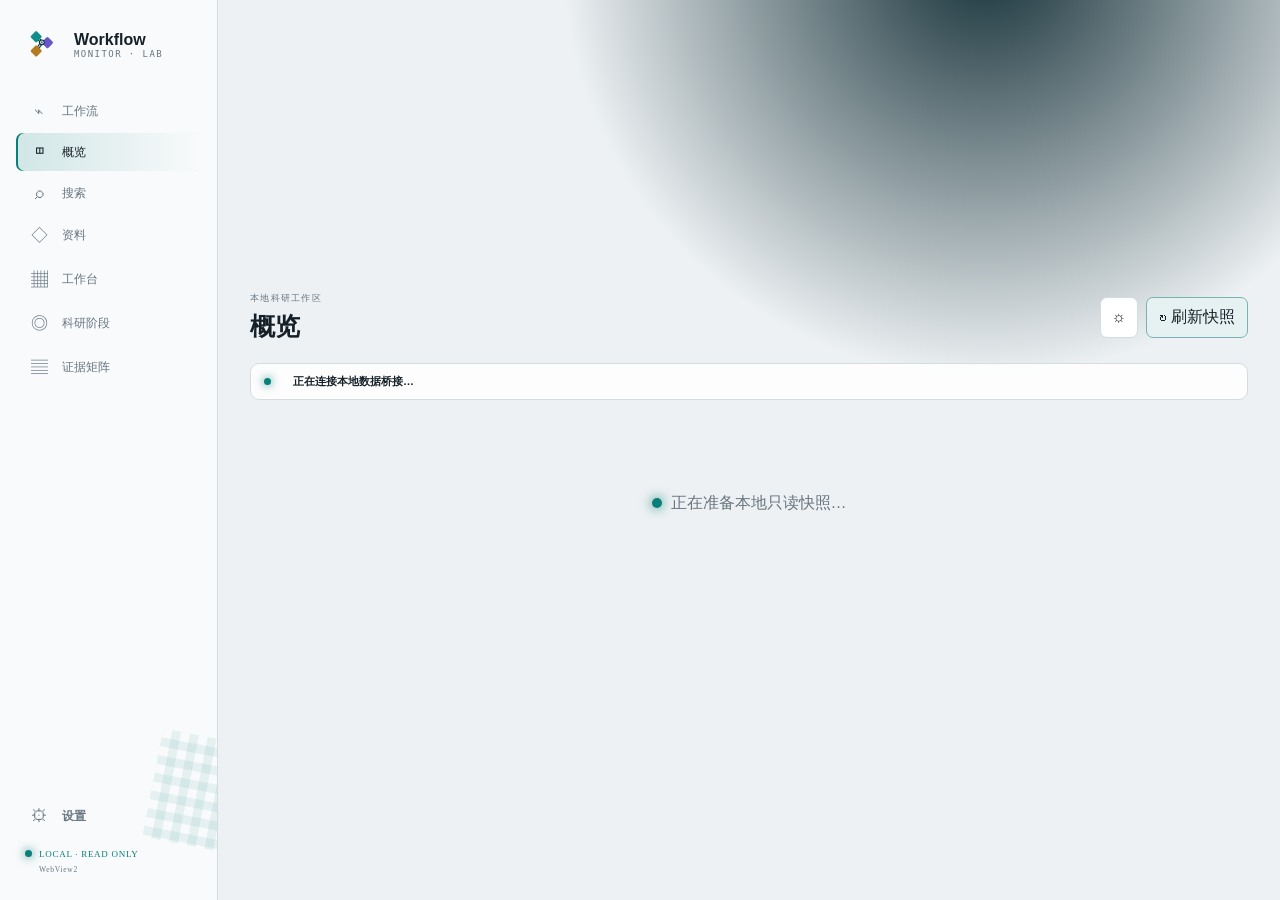
==== commit 5042d123: "Release v1.6.0 with Workflow Beacon branding" ====
--- a/project_hooks/ui/web/assets/index.html
+++ b/project_hooks/ui/web/assets/index.html
@@ -5,6 +5,7 @@
   <meta name="viewport" content="width=device-width,initial-scale=1">
   <meta name="color-scheme" content="dark light">
   <title>Workflow Monitor</title>
+  <link rel="icon" href="workflow-monitor-mark.svg" type="image/svg+xml">
   <link rel="stylesheet" href="styles.css">
   <link rel="stylesheet" href="workbench.css">
   <link rel="stylesheet" href="settings.css">
@@ -12,7 +13,7 @@
 <body>
   <div id="app" class="app" data-theme="dark">
     <aside class="sidebar">
-      <div class="brand"><span class="brand-mark"><i></i><i></i><i></i></span><span><b>Workflow</b><small>MONITOR · LAB</small></span></div>
+      <div class="brand"><img class="brand-mark" src="workflow-monitor-mark.svg" alt=""><span><b>Workflow</b><small>MONITOR · LAB</small></span></div>
       <nav id="navigation" aria-label="主导航"></nav>
       <button id="settings-button" class="settings-button"><span>⚙</span><b id="settings-label">设置</b></button>
       <div class="runtime"><span></span>LOCAL · READ ONLY<small id="runtime-version">WebView2</small></div>
--- a/project_hooks/ui/web/assets/styles.css
+++ b/project_hooks/ui/web/assets/styles.css
@@ -1 +1 @@
-:root{font-family:Inter,"Segoe UI","Microsoft YaHei",sans-serif}.app{--bg:#090d13;--side:#0d131b;--panel:#111923;--panel2:#17212d;--line:#253140;--text:#ecf3f7;--muted:#8494a6;--cyan:#36d4c8;--violet:#9b88f5;--amber:#e8b85f;min-height:100vh;color:var(--text);background:radial-gradient(circle at 77% -5%,#153038 0,transparent 31%),var(--bg);display:grid;grid-template-columns:218px minmax(0,1fr)}.app[data-theme=light]{--bg:#edf1f3;--side:#f9fbfc;--panel:#fff;--panel2:#f2f6f7;--line:#d3dce1;--text:#162028;--muted:#687681;--cyan:#087f79;--violet:#6552ca;--amber:#9c671d;color-scheme:light}*{box-sizing:border-box}body{margin:0;background:#090d13}button,input{font:inherit}.sidebar{background:color-mix(in srgb,var(--side) 96%,transparent);border-right:1px solid var(--line);padding:26px 16px;display:flex;flex-direction:column;position:relative;overflow:hidden}.sidebar:after{content:"";position:absolute;width:110px;height:110px;right:-45px;bottom:52px;background:linear-gradient(90deg,transparent 50%,color-mix(in srgb,var(--cyan) 8%,transparent) 50%),linear-gradient(transparent 50%,color-mix(in srgb,var(--cyan) 8%,transparent) 50%);background-size:18px 18px;transform:rotate(11deg);pointer-events:none}.brand{display:flex;align-items:center;gap:12px;padding:0 8px 28px}.brand b,.brand small{display:block}.brand small{font:9px ui-monospace,monospace;letter-spacing:.16em;color:var(--muted)}.brand-mark{width:33px;height:33px;display:grid;grid-template-columns:1fr 1fr;grid-template-rows:1fr 1fr;gap:3px;transform:rotate(45deg)}.brand-mark i{border-radius:2px}.brand-mark i:nth-child(1){background:var(--cyan)}.brand-mark i:nth-child(2){background:var(--violet)}.brand-mark i:nth-child(3){background:var(--amber);grid-column:2}nav{display:grid;gap:3px}nav button{border:0;background:transparent;color:var(--muted);padding:9px 13px;border-radius:7px;text-align:left;cursor:pointer;display:flex;gap:13px;align-items:center;font-size:12px}nav button span{font:17px ui-monospace;width:20px;text-align:center}nav button:hover{background:var(--panel2);color:var(--text)}nav button.active{background:linear-gradient(90deg,color-mix(in srgb,var(--cyan) 16%,transparent),transparent);box-shadow:inset 2px 0 var(--cyan);color:var(--text)}.runtime{margin-top:auto;padding:14px 9px 0;color:var(--cyan);font:9px ui-monospace;letter-spacing:.08em;z-index:1}.runtime>span,.pulse{display:inline-block;width:7px;height:7px;background:var(--cyan);border-radius:50%;box-shadow:0 0 10px var(--cyan);margin-right:7px}.runtime small{display:block;color:var(--muted);margin:6px 0 0 14px}.workspace{padding:25px 32px 40px;min-width:0;max-width:1680px;width:100%;margin:auto}.topbar{display:flex;align-items:center;justify-content:space-between}.topbar p{font:9px ui-monospace;letter-spacing:.14em;color:var(--muted);margin:0 0 5px}.topbar h1{font-size:25px;margin:0}.toolbar,.button-row{display:flex;gap:8px}.toolbar button,.button-row button{border:1px solid var(--line);background:var(--panel);color:var(--text);border-radius:7px;padding:9px 12px;cursor:pointer}.toolbar .icon-button{width:38px;padding:0}.primary-button{border-color:color-mix(in srgb,var(--cyan) 45%,var(--line))!important;background:color-mix(in srgb,var(--cyan) 10%,var(--panel))!important}.status-strip{border:1px solid var(--line);background:color-mix(in srgb,var(--panel) 88%,transparent);border-radius:9px;margin:20px 0 13px;padding:10px 13px;display:flex;align-items:center;gap:15px;font-size:11px}.status-strip code{border-left:1px solid var(--line);padding-left:15px;color:var(--muted)}.status-strip>span:last-child{margin-left:auto;color:var(--muted);font:9px ui-monospace}.metrics{display:grid;grid-template-columns:repeat(4,1fr);gap:11px;margin-bottom:11px}.metrics article,.panel{border:1px solid var(--line);border-radius:10px;background:linear-gradient(145deg,var(--panel),color-mix(in srgb,var(--panel2) 65%,var(--panel)));box-shadow:0 10px 35px #00000010}.metrics article{padding:15px 17px;min-width:0;position:relative;overflow:hidden}.metrics article:after{content:"";position:absolute;right:0;top:0;width:30px;border-top:4px solid var(--cyan)}.metrics span,.metrics small{display:block;color:var(--muted);font-size:10px;white-space:nowrap;overflow:hidden;text-overflow:ellipsis}.metrics b{display:block;font:25px/1.35 ui-monospace;margin-top:3px}.metrics b.accent,.accent{color:var(--cyan)}.metrics b.good,.good{color:#61d28a}.metrics b.warn,.warn{color:var(--amber)}.grid{display:grid;gap:11px;margin-bottom:11px}.grid.two{grid-template-columns:repeat(2,minmax(0,1fr))}.panel{padding:18px;margin-bottom:11px;min-width:0}.panel>header{display:flex;align-items:flex-start;justify-content:space-between;margin-bottom:16px}.panel header small,.drawer small{color:var(--cyan);font:8px ui-monospace;letter-spacing:.15em}.panel h2,.drawer h2{font-size:15px;margin:4px 0 0}.details{display:grid;grid-template-columns:minmax(80px,.25fr) 1fr;margin:0}.details dt,.details dd{padding:8px;border-bottom:1px solid var(--line);font-size:10px}.details dt{color:var(--muted)}.details dd{margin:0;overflow-wrap:anywhere}.steps{padding-left:20px}.steps li{padding:7px;color:var(--muted);font-size:11px}.boundary{display:grid;grid-template-columns:50px 1fr;gap:8px;font-size:10px}.boundary b{color:var(--cyan)}.muted,.count{color:var(--muted);font-size:10px;line-height:1.7}.table-wrap{width:100%;overflow:auto}table{width:100%;border-collapse:collapse;font-size:10px}th,td{text-align:left;padding:9px;border-bottom:1px solid var(--line);vertical-align:top;max-width:520px;overflow-wrap:anywhere}th{color:var(--muted);font-weight:600;background:color-mix(in srgb,var(--panel2) 75%,transparent);position:sticky;top:0}tbody tr[data-record]{cursor:pointer}tbody tr[data-record]:hover{background:color-mix(in srgb,var(--cyan) 7%,transparent)}.empty{text-align:center;padding:30px;color:var(--muted)}.searchbox{border:1px solid var(--line);background:var(--bg);border-radius:8px;display:flex;align-items:center;padding:0 12px}.searchbox span{color:var(--cyan);font-size:18px}.searchbox input{border:0;background:transparent;color:var(--text);outline:0;padding:11px;width:100%}.flow{display:flex;align-items:center;justify-content:space-between;gap:8px;margin:24px 0}.flow b{border:1px solid var(--line);background:var(--panel2);padding:10px;border-radius:6px;font-size:10px}.flow i{color:var(--cyan)}.legend{display:flex;gap:20px;color:var(--muted);font-size:9px}.legend.vertical{display:grid;margin:22px 0}.legend i{display:inline-block;width:24px;border-top:2px solid var(--cyan);margin-right:7px;vertical-align:middle}.legend i.dashed{border-color:var(--muted);border-style:dashed}.compare{display:grid;grid-template-columns:repeat(auto-fit,minmax(260px,1fr));gap:10px}.compare article{border:1px solid var(--line);background:var(--bg);padding:14px;border-radius:8px}.compare article header{display:flex;justify-content:space-between}.compare h3{font-size:12px;line-height:1.5;min-height:36px}.badge{font:8px ui-monospace;padding:4px 7px;border-radius:8px;background:color-mix(in srgb,var(--cyan) 14%,transparent);color:var(--cyan)}.badge.negative{color:#ef8171}.badge.paused{color:var(--amber)}.matrix td.registered{color:var(--cyan)}.matrix td.unregistered{color:var(--muted)}pre{background:var(--bg);border:1px solid var(--line);padding:13px;border-radius:7px;overflow:auto;color:var(--muted);font:9px/1.55 ui-monospace;white-space:pre-wrap}.notice{position:fixed;right:24px;top:20px;z-index:20;max-width:520px;background:var(--panel);border:1px solid var(--cyan);border-radius:8px;padding:11px 14px;box-shadow:0 12px 35px #0005;font-size:10px}.notice.error{border-color:#e97567}.notice.warn{border-color:var(--amber);position:static;margin-bottom:10px}.hidden{display:none!important}.loading-card{padding:80px;text-align:center;color:var(--muted)}.loading-card span{display:inline-block;width:10px;height:10px;border-radius:50%;background:var(--cyan);box-shadow:0 0 12px var(--cyan);margin-right:9px}.drawer{position:fixed;z-index:30;right:0;top:0;height:100vh;width:min(520px,90vw);background:#0d131bf5;color:#eaf2f6;border-left:1px solid #273340;padding:30px;box-shadow:-20px 0 60px #0007;overflow:auto}.drawer-close{position:absolute;right:16px;top:13px;border:0;background:transparent;color:#9aabba;font-size:25px;cursor:pointer}.drawer pre{margin-top:20px}.count{margin:10px 0}@media(max-width:1050px){.app{grid-template-columns:76px 1fr}.brand>span:last-child,.runtime{display:none}.brand{padding-left:4px}.brand-mark{width:30px;height:30px}nav button{justify-content:center;padding:9px;font-size:0}nav button span{font-size:17px}.workspace{padding:23px}.metrics{grid-template-columns:repeat(2,1fr)}}@media(max-width:720px){.app{display:block}.sidebar{position:sticky;top:0;z-index:10;flex-direction:row;padding:7px;align-items:center}.brand{padding:0;margin-right:8px}nav{display:flex;overflow:auto}.workspace{padding:16px 12px}.grid.two{grid-template-columns:1fr}.metrics{grid-template-columns:1fr 1fr}.status-strip code,.status-strip>span:last-child{display:none}.flow{align-items:stretch;flex-direction:column}.flow i{transform:rotate(90deg);align-self:center}.topbar h1{font-size:21px}}
+:root{font-family:Inter,"Segoe UI","Microsoft YaHei",sans-serif}.app{--bg:#090d13;--side:#0d131b;--panel:#111923;--panel2:#17212d;--line:#253140;--text:#ecf3f7;--muted:#8494a6;--cyan:#36d4c8;--violet:#9b88f5;--amber:#e8b85f;min-height:100vh;color:var(--text);background:radial-gradient(circle at 77% -5%,#153038 0,transparent 31%),var(--bg);display:grid;grid-template-columns:218px minmax(0,1fr)}.app[data-theme=light]{--bg:#edf1f3;--side:#f9fbfc;--panel:#fff;--panel2:#f2f6f7;--line:#d3dce1;--text:#162028;--muted:#687681;--cyan:#087f79;--violet:#6552ca;--amber:#9c671d;color-scheme:light}*{box-sizing:border-box}body{margin:0;background:#090d13}button,input{font:inherit}.sidebar{background:color-mix(in srgb,var(--side) 96%,transparent);border-right:1px solid var(--line);padding:26px 16px;display:flex;flex-direction:column;position:relative;overflow:hidden}.sidebar:after{content:"";position:absolute;width:110px;height:110px;right:-45px;bottom:52px;background:linear-gradient(90deg,transparent 50%,color-mix(in srgb,var(--cyan) 8%,transparent) 50%),linear-gradient(transparent 50%,color-mix(in srgb,var(--cyan) 8%,transparent) 50%);background-size:18px 18px;transform:rotate(11deg);pointer-events:none}.brand{display:flex;align-items:center;gap:12px;padding:0 8px 28px}.brand b,.brand small{display:block}.brand small{font:9px ui-monospace,monospace;letter-spacing:.16em;color:var(--muted)}.brand-mark{width:38px;height:38px;display:block;flex:0 0 auto}nav{display:grid;gap:3px}nav button{border:0;background:transparent;color:var(--muted);padding:9px 13px;border-radius:7px;text-align:left;cursor:pointer;display:flex;gap:13px;align-items:center;font-size:12px}nav button span{font:17px ui-monospace;width:20px;text-align:center}nav button:hover{background:var(--panel2);color:var(--text)}nav button.active{background:linear-gradient(90deg,color-mix(in srgb,var(--cyan) 16%,transparent),transparent);box-shadow:inset 2px 0 var(--cyan);color:var(--text)}.runtime{margin-top:auto;padding:14px 9px 0;color:var(--cyan);font:9px ui-monospace;letter-spacing:.08em;z-index:1}.runtime>span,.pulse{display:inline-block;width:7px;height:7px;background:var(--cyan);border-radius:50%;box-shadow:0 0 10px var(--cyan);margin-right:7px}.runtime small{display:block;color:var(--muted);margin:6px 0 0 14px}.workspace{padding:25px 32px 40px;min-width:0;max-width:1680px;width:100%;margin:auto}.topbar{display:flex;align-items:center;justify-content:space-between}.topbar p{font:9px ui-monospace;letter-spacing:.14em;color:var(--muted);margin:0 0 5px}.topbar h1{font-size:25px;margin:0}.toolbar,.button-row{display:flex;gap:8px}.toolbar button,.button-row button{border:1px solid var(--line);background:var(--panel);color:var(--text);border-radius:7px;padding:9px 12px;cursor:pointer}.toolbar .icon-button{width:38px;padding:0}.primary-button{border-color:color-mix(in srgb,var(--cyan) 45%,var(--line))!important;background:color-mix(in srgb,var(--cyan) 10%,var(--panel))!important}.status-strip{border:1px solid var(--line);background:color-mix(in srgb,var(--panel) 88%,transparent);border-radius:9px;margin:20px 0 13px;padding:10px 13px;display:flex;align-items:center;gap:15px;font-size:11px}.status-strip code{border-left:1px solid var(--line);padding-left:15px;color:var(--muted)}.status-strip>span:last-child{margin-left:auto;color:var(--muted);font:9px ui-monospace}.metrics{display:grid;grid-template-columns:repeat(4,1fr);gap:11px;margin-bottom:11px}.metrics article,.panel{border:1px solid var(--line);border-radius:10px;background:linear-gradient(145deg,var(--panel),color-mix(in srgb,var(--panel2) 65%,var(--panel)));box-shadow:0 10px 35px #00000010}.metrics article{padding:15px 17px;min-width:0;position:relative;overflow:hidden}.metrics article:after{content:"";position:absolute;right:0;top:0;width:30px;border-top:4px solid var(--cyan)}.metrics span,.metrics small{display:block;color:var(--muted);font-size:10px;white-space:nowrap;overflow:hidden;text-overflow:ellipsis}.metrics b{display:block;font:25px/1.35 ui-monospace;margin-top:3px}.metrics b.accent,.accent{color:var(--cyan)}.metrics b.good,.good{color:#61d28a}.metrics b.warn,.warn{color:var(--amber)}.grid{display:grid;gap:11px;margin-bottom:11px}.grid.two{grid-template-columns:repeat(2,minmax(0,1fr))}.panel{padding:18px;margin-bottom:11px;min-width:0}.panel>header{display:flex;align-items:flex-start;justify-content:space-between;margin-bottom:16px}.panel header small,.drawer small{color:var(--cyan);font:8px ui-monospace;letter-spacing:.15em}.panel h2,.drawer h2{font-size:15px;margin:4px 0 0}.details{display:grid;grid-template-columns:minmax(80px,.25fr) 1fr;margin:0}.details dt,.details dd{padding:8px;border-bottom:1px solid var(--line);font-size:10px}.details dt{color:var(--muted)}.details dd{margin:0;overflow-wrap:anywhere}.steps{padding-left:20px}.steps li{padding:7px;color:var(--muted);font-size:11px}.boundary{display:grid;grid-template-columns:50px 1fr;gap:8px;font-size:10px}.boundary b{color:var(--cyan)}.muted,.count{color:var(--muted);font-size:10px;line-height:1.7}.table-wrap{width:100%;overflow:auto}table{width:100%;border-collapse:collapse;font-size:10px}th,td{text-align:left;padding:9px;border-bottom:1px solid var(--line);vertical-align:top;max-width:520px;overflow-wrap:anywhere}th{color:var(--muted);font-weight:600;background:color-mix(in srgb,var(--panel2) 75%,transparent);position:sticky;top:0}tbody tr[data-record]{cursor:pointer}tbody tr[data-record]:hover{background:color-mix(in srgb,var(--cyan) 7%,transparent)}.empty{text-align:center;padding:30px;color:var(--muted)}.searchbox{border:1px solid var(--line);background:var(--bg);border-radius:8px;display:flex;align-items:center;padding:0 12px}.searchbox span{color:var(--cyan);font-size:18px}.searchbox input{border:0;background:transparent;color:var(--text);outline:0;padding:11px;width:100%}.flow{display:flex;align-items:center;justify-content:space-between;gap:8px;margin:24px 0}.flow b{border:1px solid var(--line);background:var(--panel2);padding:10px;border-radius:6px;font-size:10px}.flow i{color:var(--cyan)}.legend{display:flex;gap:20px;color:var(--muted);font-size:9px}.legend.vertical{display:grid;margin:22px 0}.legend i{display:inline-block;width:24px;border-top:2px solid var(--cyan);margin-right:7px;vertical-align:middle}.legend i.dashed{border-color:var(--muted);border-style:dashed}.compare{display:grid;grid-template-columns:repeat(auto-fit,minmax(260px,1fr));gap:10px}.compare article{border:1px solid var(--line);background:var(--bg);padding:14px;border-radius:8px}.compare article header{display:flex;justify-content:space-between}.compare h3{font-size:12px;line-height:1.5;min-height:36px}.badge{font:8px ui-monospace;padding:4px 7px;border-radius:8px;background:color-mix(in srgb,var(--cyan) 14%,transparent);color:var(--cyan)}.badge.negative{color:#ef8171}.badge.paused{color:var(--amber)}.matrix td.registered{color:var(--cyan)}.matrix td.unregistered{color:var(--muted)}pre{background:var(--bg);border:1px solid var(--line);padding:13px;border-radius:7px;overflow:auto;color:var(--muted);font:9px/1.55 ui-monospace;white-space:pre-wrap}.notice{position:fixed;right:24px;top:20px;z-index:20;max-width:520px;background:var(--panel);border:1px solid var(--cyan);border-radius:8px;padding:11px 14px;box-shadow:0 12px 35px #0005;font-size:10px}.notice.error{border-color:#e97567}.notice.warn{border-color:var(--amber);position:static;margin-bottom:10px}.hidden{display:none!important}.loading-card{padding:80px;text-align:center;color:var(--muted)}.loading-card span{display:inline-block;width:10px;height:10px;border-radius:50%;background:var(--cyan);box-shadow:0 0 12px var(--cyan);margin-right:9px}.drawer{position:fixed;z-index:30;right:0;top:0;height:100vh;width:min(520px,90vw);background:#0d131bf5;color:#eaf2f6;border-left:1px solid #273340;padding:30px;box-shadow:-20px 0 60px #0007;overflow:auto}.drawer-close{position:absolute;right:16px;top:13px;border:0;background:transparent;color:#9aabba;font-size:25px;cursor:pointer}.drawer pre{margin-top:20px}.count{margin:10px 0}@media(max-width:1050px){.app{grid-template-columns:76px 1fr}.brand>span:last-child,.runtime{display:none}.brand{padding-left:4px}.brand-mark{width:30px;height:30px}nav button{justify-content:center;padding:9px;font-size:0}nav button span{font-size:17px}.workspace{padding:23px}.metrics{grid-template-columns:repeat(2,1fr)}}@media(max-width:720px){.app{display:block}.sidebar{position:sticky;top:0;z-index:10;flex-direction:row;padding:7px;align-items:center}.brand{padding:0;margin-right:8px}nav{display:flex;overflow:auto}.workspace{padding:16px 12px}.grid.two{grid-template-columns:1fr}.metrics{grid-template-columns:1fr 1fr}.status-strip code,.status-strip>span:last-child{display:none}.flow{align-items:stretch;flex-direction:column}.flow i{transform:rotate(90deg);align-self:center}.topbar h1{font-size:21px}}
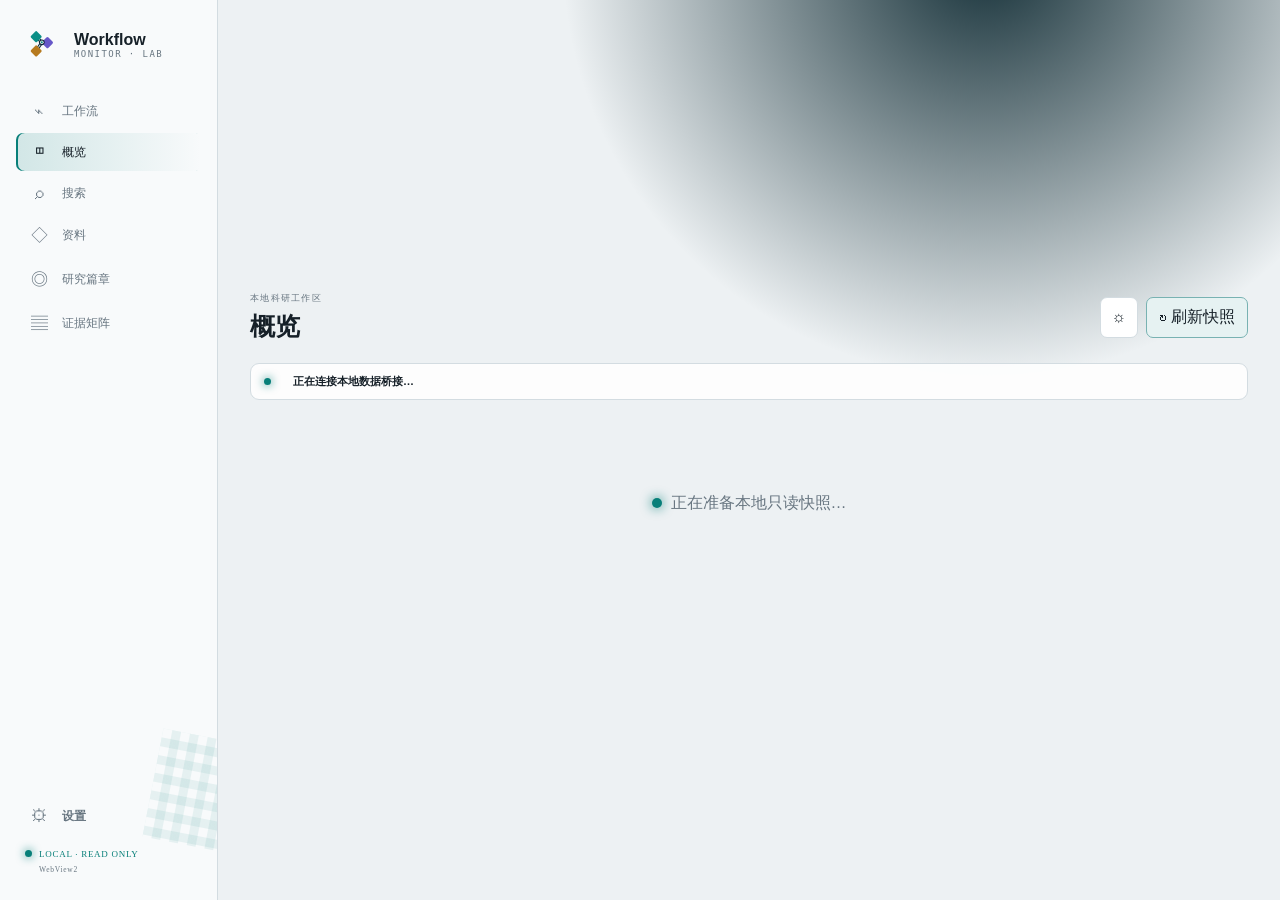
==== commit 75e340a9: "release: prepare Workflow Monitor 2.0" ====
--- a/project_hooks/ui/web/assets/index.html
+++ b/project_hooks/ui/web/assets/index.html
@@ -7,7 +7,7 @@
   <title>Workflow Monitor</title>
   <link rel="icon" href="workflow-monitor-mark.svg" type="image/svg+xml">
   <link rel="stylesheet" href="styles.css">
-  <link rel="stylesheet" href="workbench.css">
+  <link rel="stylesheet" href="dashboard-components.css">
   <link rel="stylesheet" href="settings.css">
 </head>
 <body>
--- a/project_hooks/ui/web/assets/dashboard-components.css
+++ b/project_hooks/ui/web/assets/dashboard-components.css
@@ -0,0 +1,9 @@
+.lifecycle-steps{display:flex;align-items:center;gap:8px;flex-wrap:wrap;margin:6px 0 18px}.lifecycle-steps span{border:1px solid var(--line);border-radius:999px;padding:7px 10px;color:var(--muted);font-size:10px}.lifecycle-steps span.current{border-color:var(--cyan);color:var(--cyan);box-shadow:0 0 16px color-mix(in srgb,var(--cyan) 18%,transparent)}.lifecycle-steps i{color:var(--muted)}
+.resource-grid{display:grid;grid-template-columns:repeat(auto-fit,minmax(220px,1fr));gap:10px}.resource-directory{border:1px solid var(--line);border-radius:9px;background:var(--bg);padding:14px;cursor:pointer;min-width:0}.resource-directory:hover,.resource-directory:focus-visible,.resource-directory.active{outline:2px solid var(--cyan);outline-offset:1px}.resource-directory header{display:flex;justify-content:space-between;gap:10px}.resource-directory h3{margin:3px 0;font-size:13px}.resource-directory header small{color:var(--cyan);font:8px ui-monospace}.resource-directory p{color:var(--muted);font-size:10px;min-height:32px}.resource-counts{color:var(--muted);font-size:10px;margin:10px 0}.resource-directory button,.panel>header>button{border:1px solid var(--line);background:var(--panel);color:var(--text);border-radius:7px;padding:8px 10px;cursor:pointer}.resource-directory button{width:100%}
+.search-controls{display:grid;grid-template-columns:minmax(220px,1fr) auto auto;gap:8px}.search-controls>button,.pagination button{border:1px solid var(--line);background:var(--panel);color:var(--text);border-radius:7px;padding:9px 12px;cursor:pointer}.pagination{display:flex;justify-content:flex-end;gap:8px;margin-top:12px}.pagination button:disabled{opacity:.4;cursor:not-allowed}.type-chips{display:flex;gap:7px;flex-wrap:wrap;margin-bottom:10px}.type-chips button{border:1px solid var(--line);background:var(--panel);color:var(--muted);border-radius:999px;padding:7px 11px;cursor:pointer}.type-chips button.active{border-color:var(--cyan);color:var(--cyan);background:color-mix(in srgb,var(--cyan) 10%,var(--panel))}.type-chips span{margin-left:6px;font:9px ui-monospace;opacity:.75}
+.disclosure{padding:0}.disclosure>summary{cursor:pointer;list-style:none;padding:18px;display:flex;align-items:center;justify-content:space-between}.disclosure>summary::-webkit-details-marker{display:none}.disclosure>summary span{display:grid;gap:4px}.disclosure>summary b{font-size:14px}.disclosure>summary em{font:9px ui-monospace;color:var(--muted);font-style:normal}.disclosure[open]>summary{border-bottom:1px solid var(--line)}.lazy-body{padding:18px}
+.glossary{display:grid;gap:8px}.glossary details{border:1px solid var(--line);border-radius:8px;background:var(--bg)}.glossary summary{cursor:pointer;padding:12px;color:var(--text)}.glossary summary span{float:right;color:var(--muted);font:9px ui-monospace}.glossary-item{width:100%;border:0;border-top:1px solid var(--line);background:transparent;color:var(--text);padding:10px 13px;display:grid;grid-template-columns:180px 1fr;text-align:left;cursor:pointer}.glossary-item:hover,.glossary-item:focus-visible{background:color-mix(in srgb,var(--cyan) 8%,transparent)}.glossary-item span{color:var(--muted)}
+.link-button{border:0;background:transparent;color:var(--cyan);padding:0;text-align:left;cursor:pointer}.link-button:hover{text-decoration:underline}td .badge+small{display:block;margin-top:5px;color:var(--muted);font:8px ui-monospace}
+.current-stage{display:flex;align-items:center;justify-content:space-between;gap:12px;border-left:3px solid var(--cyan);padding:10px 12px;background:color-mix(in srgb,var(--cyan) 7%,transparent);border-radius:5px}.empty.compact{padding:12px;text-align:left}.stage-list{display:grid;gap:9px;margin-top:14px}.stage-card{border:1px solid var(--line);border-radius:9px;background:var(--bg);overflow:hidden}.stage-card.current{border-color:color-mix(in srgb,var(--cyan) 70%,var(--line));box-shadow:inset 3px 0 var(--cyan)}.stage-card>summary{list-style:none;cursor:pointer;padding:14px 16px;display:flex;align-items:center;justify-content:space-between;gap:18px}.stage-card>summary::-webkit-details-marker{display:none}.stage-card>summary:before{content:"＋";color:var(--cyan);font:14px ui-monospace}.stage-card[open]>summary:before{content:"−"}.stage-card[open]>summary{border-bottom:1px solid var(--line)}.stage-heading{display:grid;gap:4px;flex:1}.stage-heading b{font-size:12px}.stage-heading small{color:var(--muted);font:8px ui-monospace}.stage-counts{display:flex;align-items:center;gap:8px}.stage-counts em{font:9px ui-monospace;color:var(--muted);font-style:normal;white-space:nowrap}.stage-body{padding:16px 18px;display:grid;gap:16px}.stage-body section{border-left:2px solid var(--line);padding-left:13px}.stage-body h3{font-size:10px;color:var(--amber);margin:0 0 7px}.stage-body p{font-size:10px;line-height:1.7;margin:0}.stage-records{display:grid;gap:7px}.stage-records article{border:1px solid var(--line);border-radius:7px;background:var(--panel);padding:10px 12px}.stage-records header{display:flex;justify-content:space-between;gap:10px}.stage-records b{font-size:10px}.stage-records small{display:block;color:var(--muted);font:8px ui-monospace;margin-top:5px;overflow-wrap:anywhere}.stage-records p{margin-top:7px}.stage-card.unassigned{border-style:dashed}.stage-card.unassigned>summary:before{color:var(--amber)}
+.revision-timeline{border-left:2px solid var(--violet);padding-left:12px}.revision-timeline article{position:relative}.revision-timeline article:before{content:"";position:absolute;left:-18px;top:14px;width:8px;height:8px;border-radius:50%;background:var(--violet)}.pause-summary{border-left-color:var(--amber)!important;background:color-mix(in srgb,var(--amber) 6%,transparent);padding-top:9px;padding-bottom:9px}.pause-summary small{display:block;margin-top:6px;color:var(--muted);font:8px ui-monospace}.badge.temporary-closure{color:var(--amber)}
+@media(max-width:720px){.search-controls{grid-template-columns:1fr auto}.search-controls .searchbox{grid-column:1/-1}.glossary-item{grid-template-columns:1fr}.lifecycle-steps i{display:none}.stage-card>summary{align-items:flex-start;flex-wrap:wrap}.stage-counts{width:100%;padding-left:23px}.current-stage{align-items:flex-start}}
--- a/project_hooks/ui/web/assets/settings.css
+++ b/project_hooks/ui/web/assets/settings.css
@@ -12,5 +12,6 @@
 .language-options label{display:flex;align-items:center;gap:10px;border:1px solid var(--line);border-radius:8px;background:var(--bg);padding:12px;cursor:pointer}
 .language-options label:has(input:checked){border-color:var(--cyan);background:color-mix(in srgb,var(--cyan) 8%,var(--panel))}
 .language-options input{accent-color:var(--cyan)}
+.about-hero{display:flex;align-items:center;gap:16px;padding:4px 0 18px}.about-hero img{width:58px;height:58px}.about-hero h3{font-size:19px;margin:0 0 5px}.about-hero p{color:var(--muted);font-size:10px;margin:0}.about-details{margin:16px 0 0}.about-details code{font-size:9px;color:var(--cyan)}.about-links{display:grid;grid-template-columns:repeat(2,minmax(0,1fr));gap:8px}.about-link,.about-links button{border:1px solid var(--line);border-radius:7px;background:var(--bg);color:var(--text);padding:10px 12px;text-decoration:none;font-size:10px;cursor:pointer;text-align:left}.about-link:hover,.about-links button:hover{border-color:var(--cyan);background:color-mix(in srgb,var(--cyan) 7%,var(--panel))}.about-link span{color:var(--cyan);float:right}
 @media(max-width:1050px){.settings-button b{display:none}.settings-button{justify-content:center;padding:9px;font-size:0}.settings-button span{font-size:17px}.settings-nav button{justify-content:flex-start;padding:10px;font-size:12px}}
-@media(max-width:720px){.settings-button{margin-top:0;flex:0 0 auto}.settings-layout{display:block}.settings-nav{position:static;display:flex;overflow:auto;margin-bottom:11px}.settings-nav button{white-space:nowrap;border-left:0;border-bottom:2px solid transparent}.settings-nav button.active{border-left-color:transparent;border-bottom-color:var(--cyan)}}
+@media(max-width:720px){.settings-button{margin-top:0;flex:0 0 auto}.settings-layout{display:block}.settings-nav{position:static;display:flex;overflow:auto;margin-bottom:11px}.settings-nav button{white-space:nowrap;border-left:0;border-bottom:2px solid transparent}.settings-nav button.active{border-left-color:transparent;border-bottom-color:var(--cyan)}.about-links{grid-template-columns:1fr}}
